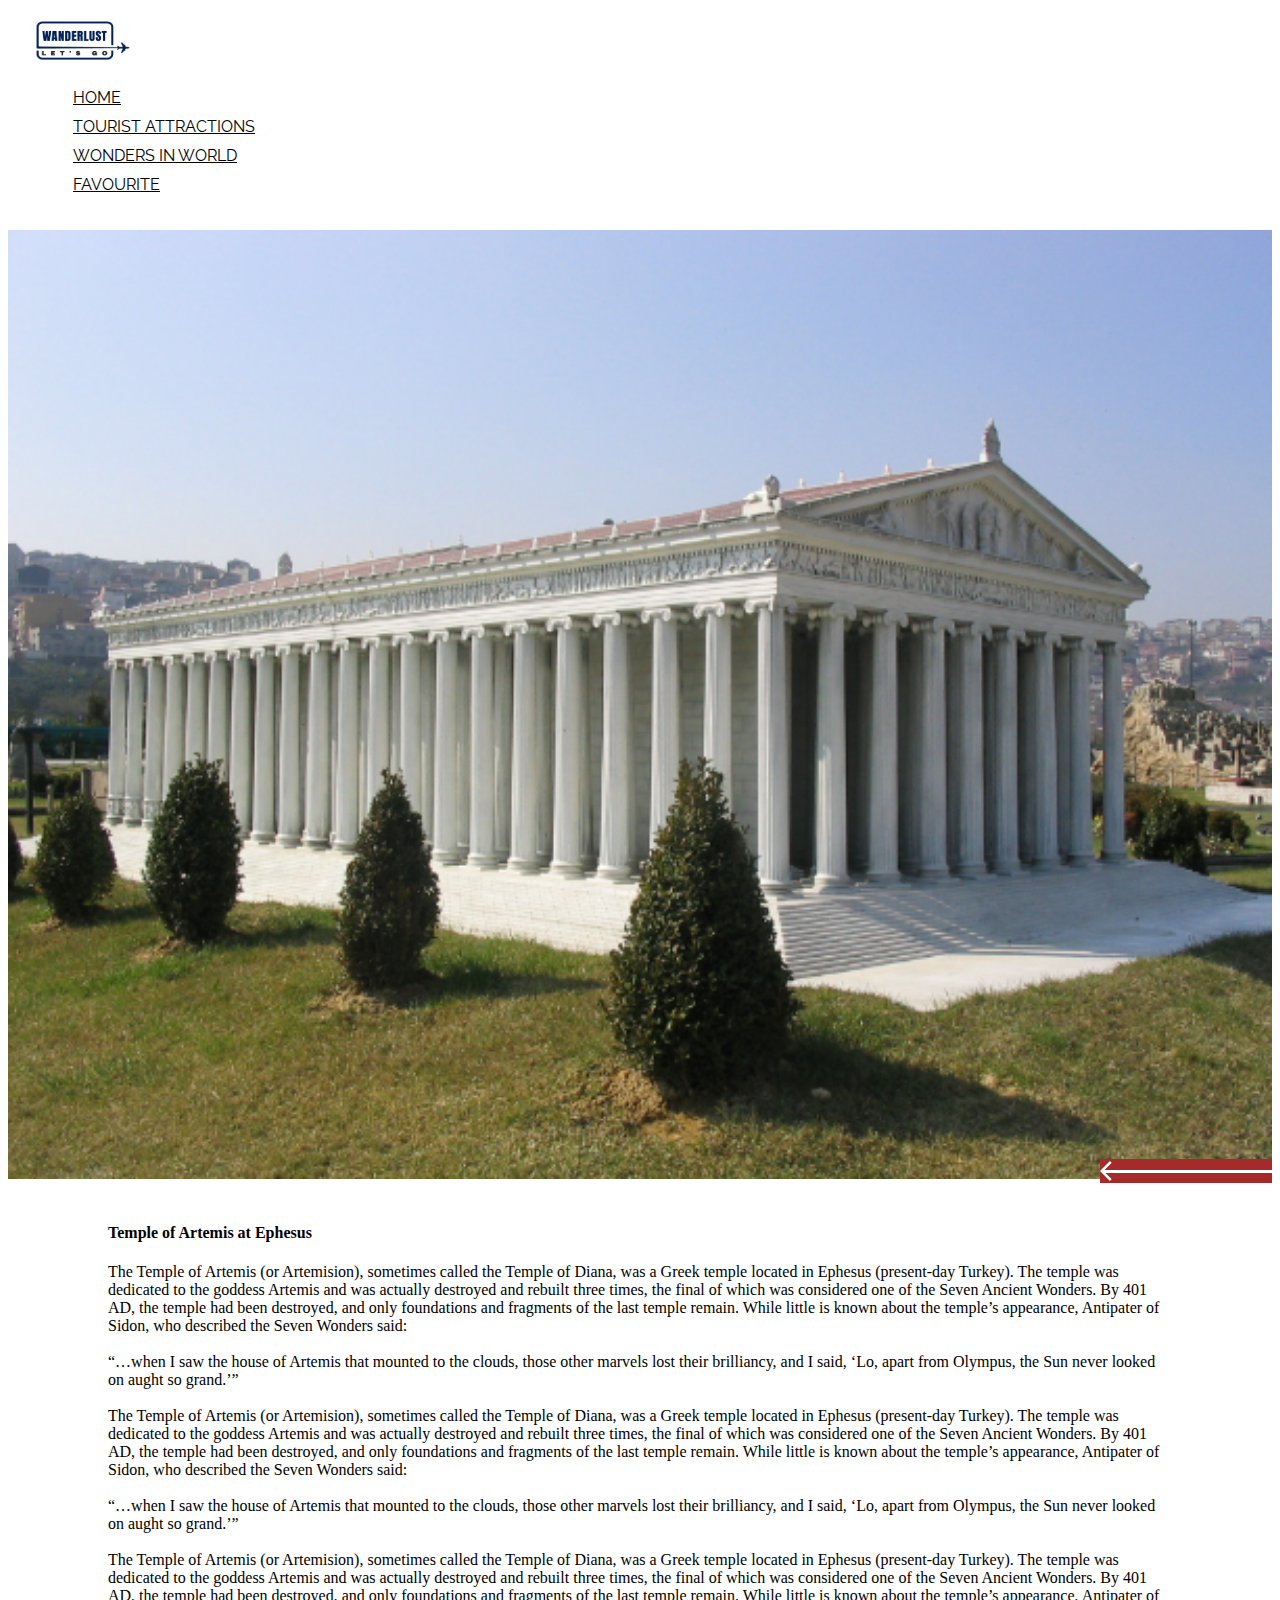
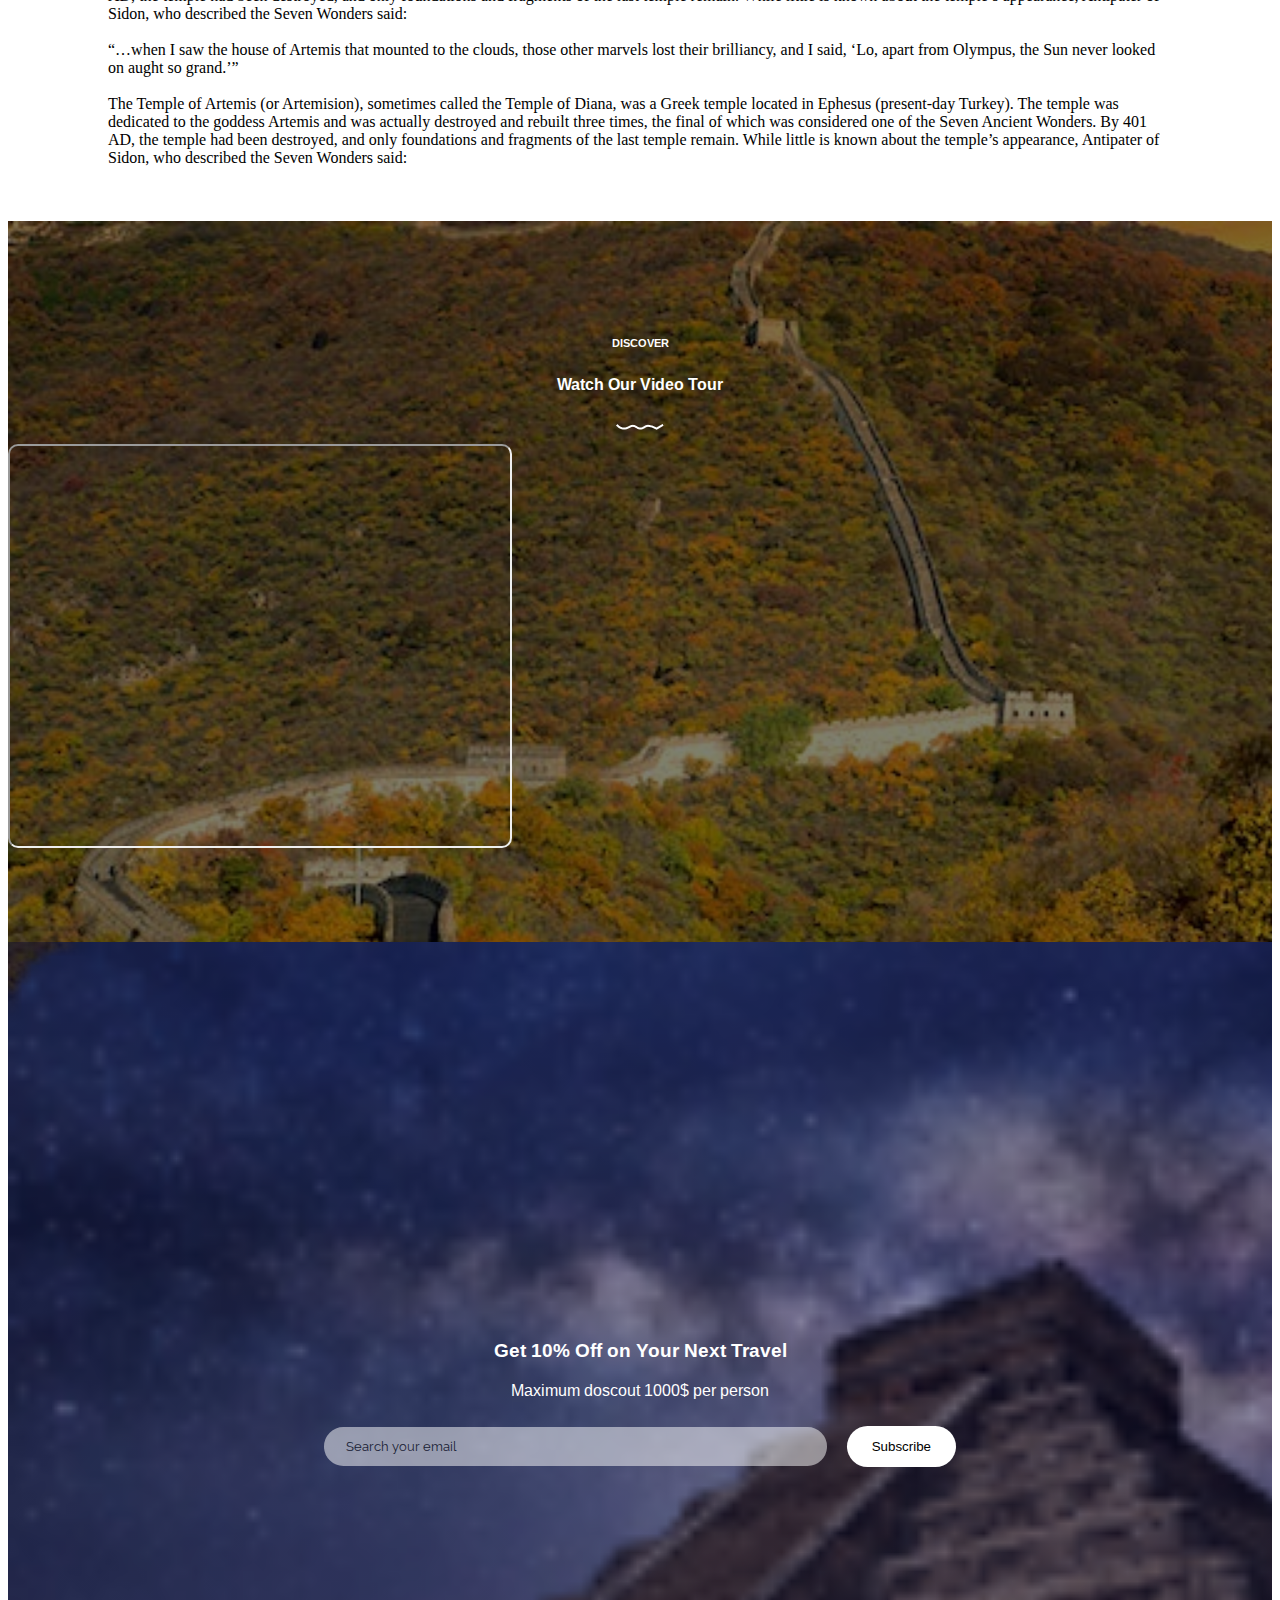
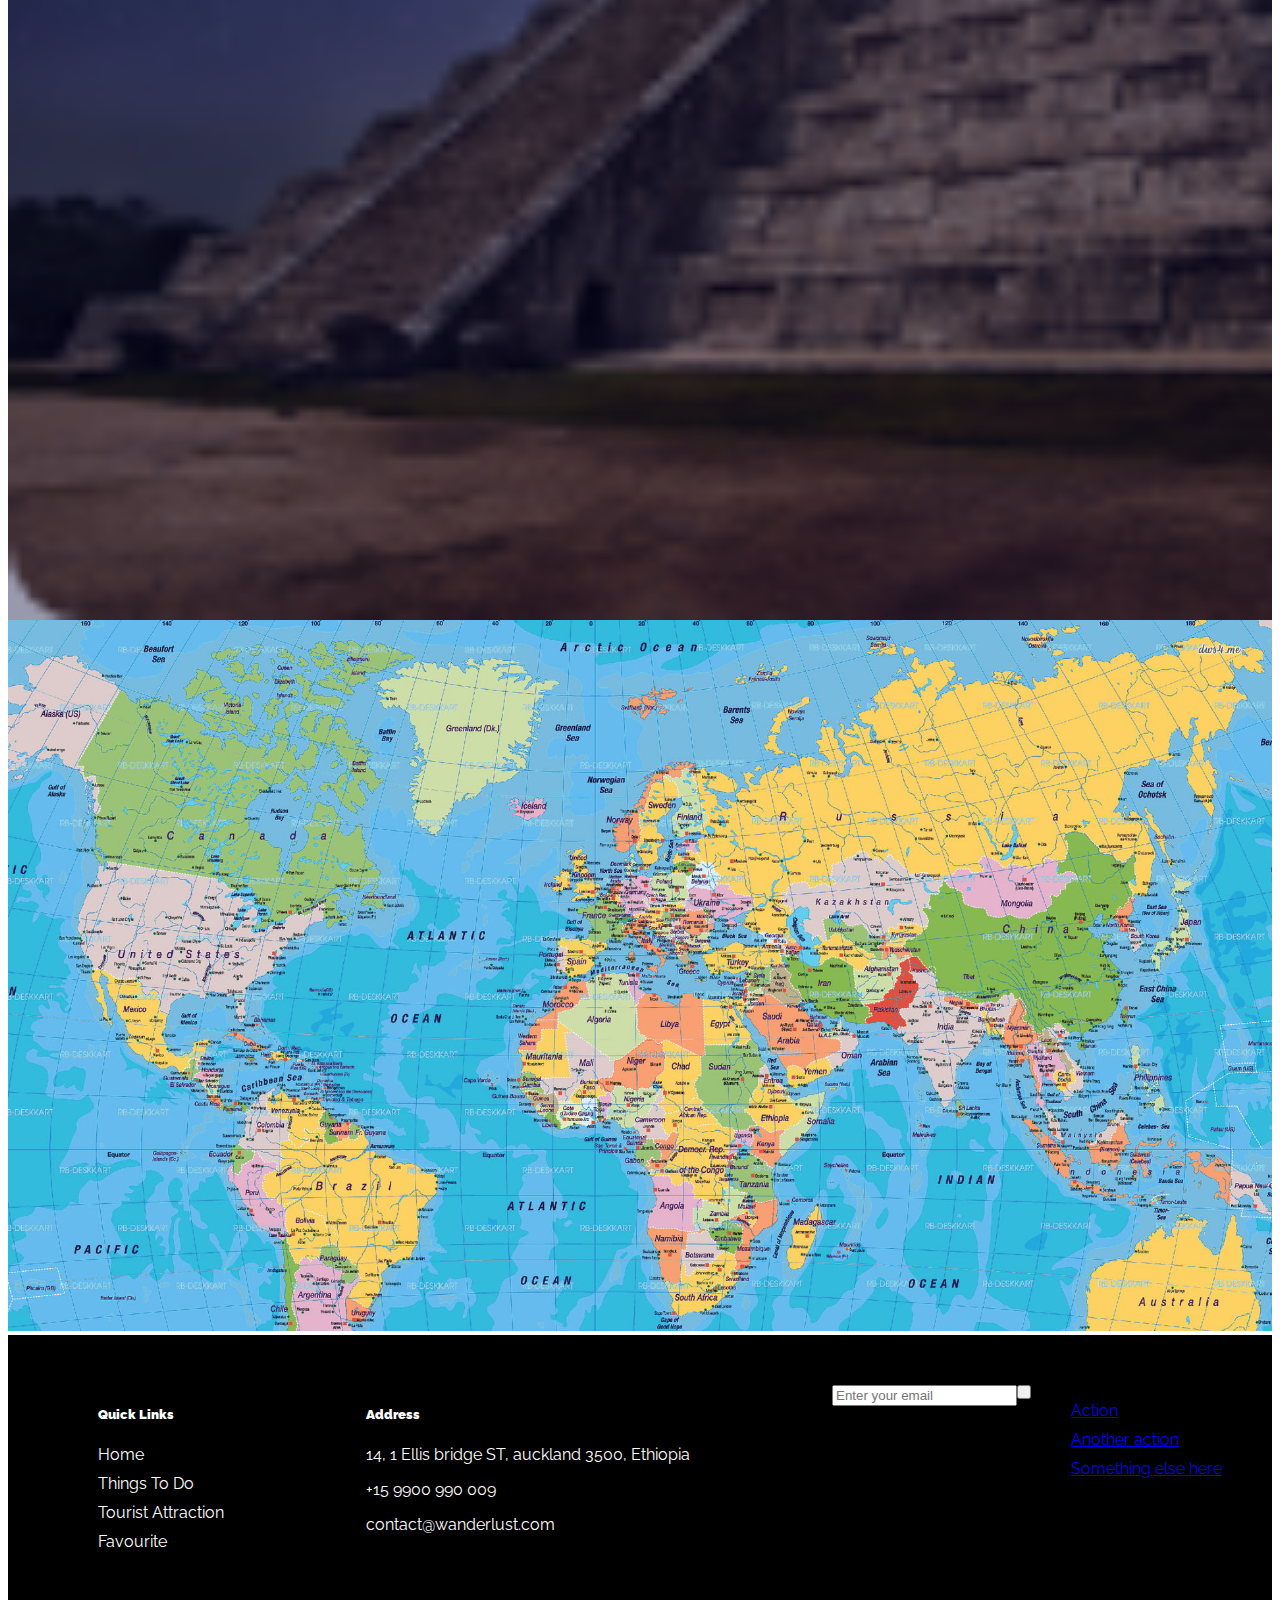
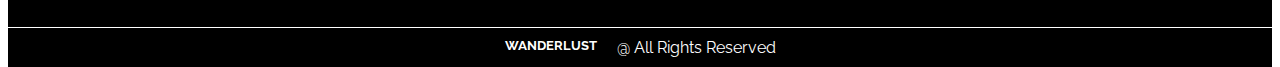
==== index2.html @ db5b8e98 "Updated" ====
<!doctype html>
<html lang="en">
  <head>
    <meta charset="utf-8">
    <meta name="viewport" content="width=device-width, initial-scale=1">
    <title>WanderLust</title>
    <link rel="stylesheet" href="index.css">
    <link rel="icon" type="image/png" href="assets/icons8-railcar-24.png"> 
    <link href="https://cdn.jsdelivr.net/npm/bootstrap@5.2.3/dist/css/bootstrap.min.css" rel="stylesheet" integrity="sha384-rbsA2VBKQhggwzxH7pPCaAqO46MgnOM80zW1RWuH61DGLwZJEdK2Kadq2F9CUG65" crossorigin="anonymous">
    <link rel="preconnect" href="https://fonts.googleapis.com"><link rel="preconnect" href="https://fonts.gstatic.com" crossorigin><link href="https://fonts.googleapis.com/css2?family=Arimo&family=Space+Mono&display=swap" rel="stylesheet">
    <link rel="preconnect" href="https://fonts.googleapis.com"><link rel="preconnect" href="https://fonts.gstatic.com" crossorigin><link href="https://fonts.googleapis.com/css2?family=Poppins:wght@400;500;600&family=Raleway:wght@300&display=swap" rel="stylesheet">
    <style> @import url('https://fonts.googleapis.com/css2?family=Open+Sans:wght@300&family=Poppins:wght@400;500;600&family=Raleway:wght@300&display=swap'); </style>
  </head>
  <body>
    <header>
      <div class="header-in">
        <div class="navbar-in">
            <nav class="navbar bg-light">
                <div>
                  <a class="navbar-brand" href="#">
                    <img src="/assets/logo.png" alt="Bootstrap" width="100" height="100">
                  </a>
                </div>
              
                <ul class="nav justify-content-end">
                <li class="nav-item">
                  <a class="nav-link " href="#home">HOME</a>
                </li>
                <li class="nav-item">
                  <a class="nav-link" href="#world">TOURIST ATTRACTIONS</a>
                </li>
                <li class="nav-item">
                  <a class="nav-link" href="#wonders-map">WONDERS IN WORLD</a>
                </li>
                <li class="nav-item">
                  <a class="nav-link" href="#">FAVOURITE</a>
                </li>
              </ul>
            </nav>
        </div>
    </div>

        <div class="details-page">
            <img src="/assets/Temple Artemis.png" alt="Temple Artemis" class="details-page-image">
            <img class="arw" src="/assets/Left arrow.png" alt="Left arrow">
        </div>

        <div class="detail-info">
          <h4 class="detail-info-title">
            Temple of Artemis at Ephesus
          </h4>
          <p class="detail-info-para">The Temple of Artemis (or Artemision), sometimes called the Temple of Diana, was a Greek temple located in Ephesus (present-day Turkey).
            The temple was dedicated to the goddess Artemis and was actually destroyed and rebuilt three times, the final of which was considered one
            of the Seven Ancient Wonders. By 401 AD, the temple had been destroyed, and only foundations and fragments of the last temple remain.
            While little is known about the temple’s appearance, Antipater of Sidon, who described the Seven Wonders said: <br><br>
            
            “…when I saw the house of Artemis that mounted to the clouds, those other marvels lost their brilliancy, and I said, ‘Lo, apart from Olympus,
            the Sun never looked on aught so grand.’” <br><br>
            
            The Temple of Artemis (or Artemision), sometimes called the Temple of Diana, was a Greek temple located in Ephesus (present-day Turkey).
            The temple was dedicated to the goddess Artemis and was actually destroyed and rebuilt three times, the final of which was considered one
            of the Seven Ancient Wonders. By 401 AD, the temple had been destroyed, and only foundations and fragments of the last temple remain.
            While little is known about the temple’s appearance, Antipater of Sidon, who described the Seven Wonders said: <br><br>
            
            “…when I saw the house of Artemis that mounted to the clouds, those other marvels lost their brilliancy, and I said, ‘Lo, apart from Olympus,
            the Sun never looked on aught so grand.’” <br><br>
            
            The Temple of Artemis (or Artemision), sometimes called the Temple of Diana, was a Greek temple located in Ephesus (present-day Turkey).
            The temple was dedicated to the goddess Artemis and was actually destroyed and rebuilt three times, the final of which was considered one
            of the Seven Ancient Wonders. By 401 AD, the temple had been destroyed, and only foundations and fragments of the last temple remain.
            While little is known about the temple’s appearance, Antipater of Sidon, who described the Seven Wonders said: <br><br>
            
            “…when I saw the house of Artemis that mounted to the clouds, those other marvels lost their brilliancy, and I said, ‘Lo, apart from Olympus,
            the Sun never looked on aught so grand.’” <br><br>
            
            The Temple of Artemis (or Artemision), sometimes called the Temple of Diana, was a Greek temple located in Ephesus (present-day Turkey).
            The temple was dedicated to the goddess Artemis and was actually destroyed and rebuilt three times, the final of which was considered one
            of the Seven Ancient Wonders. By 401 AD, the temple had been destroyed, and only foundations and fragments of the last temple remain.
            While little is known about the temple’s appearance, Antipater of Sidon, who described the Seven Wonders said:</p> <br>
        </div>
    </section>

    <footer>
      <div class="discover">

        <div class="header-out2">
          <div class="ftr-content">
            <h6 class="hdng2">DISCOVER</h6>
            <h4 class="hdng2">Watch Our Video Tour</h4>
            <div class="symbol"><img src="/assets/Shape 2.png" alt="end symbol"></div>
                
              <div class="main">

                <div class="input-group">
                  <iframe class="yt" src="https://www.youtube.com/embed/3SsK-cxlj_w"  height="400" width="500"></iframe>
                <div>
              </div>                  
          </div>
        </div>

      </div>

      <div class="ftr-content">
        <div class="search-bar search-bar2 header-out">
          <h3 class="hdng2">Get 10% Off on Your Next Travel</h3>
          <p class="hdng2">Maximum doscout 1000$ per person</p>
          <div class="search-input2">
            <input class="offer-search" type="text" placeholder="Search your email">
            <button class="subs">Subscribe</button>
          </div>
        </div>
      </div>

      <div class="map" id="wonders-map">
        <img class="map" src="/assets/world-map.png" alt="Map">
      </div>

      <div class="main-foot">
        <div class="links">
          <ul>
            <h5><b>Quick Links</b></h5>
            <li>Home</li>
            <li>Things To Do</li>
            <li>Tourist Attraction</li>
            <li>Favourite</li>
          </ul>
        </div>

        <div class="address">
          <h5><b>Address</b></h5>
          <p>14, 1 Ellis bridge ST, 
          auckland 3500, Ethiopia</p>
          <p>+15 9900 990 009</p>
          <p>contact@wanderlust.com</p>
        </div>

        <div class="dropdown">
          <input type="text" placeholder="Enter your email">
          <button class="btn btn-secondary dropdown-toggle" type="button" data-bs-toggle="dropdown" aria-expanded="false"></button>
          <ul class="dropdown-menu">
            <li><a class="dropdown-item" href="#">Action</a></li>
            <li><a class="dropdown-item" href="#">Another action</a></li>
            <li><a class="dropdown-item" href="#">Something else here</a></li>
          </ul>
        </div>
      </div>

      <div class="end-foot">
        <h5 class="foot">WANDERLUST</h5>
        <p class="foot">@ All Rights Reserved</p>
      </div>
    </footer>

    <script src="https://cdn.jsdelivr.net/npm/bootstrap@5.2.3/dist/js/bootstrap.bundle.min.js" integrity="sha384-kenU1KFdBIe4zVF0s0G1M5b4hcpxyD9F7jL+jjXkk+Q2h455rYXK/7HAuoJl+0I4" crossorigin="anonymous"></script>
  </body>
</html>
---- index.css ----
/* =============================== Navbar ================================ */

.header-in .navbar-in nav{
    background-color: white !important;
    padding: 10px 25px;
}

.navbar-brand img{
    height: 50px;
}

.search{
    width: 50%;
    margin: 0 auto;
    padding-top: 25vh;
}

a.nav-link {
    color: black;
    font-family: 'Raleway';
}

/* ================================= Home Page Search =================================== */

.header-out{
    background-image: linear-gradient(0deg, rgba(0, 0, 50, 0.4), rgba(0, 0, 50, 0.4)), url("/assets/Taj-Mahal.png");
    background-repeat: no-repeat;
    background-size: cover;
    height: 100vh;
    opacity: 100%;
}

.hdng1{
    padding-bottom: 30px;
}

.home-search{
    border: none;
    border-radius: 5px;
    padding: 10px;
}

.home-search:focus{
    outline: none;
}

.hdng1{
    text-align: center;
    color: white;
    font-family: 'Arimo', sans-serif;
    padding-top: 43vh;
}

.search-input{
    display: flex;
    align-items: center;
    justify-content: space-between;
    padding: 10px 30px;
    border: none;
    border-radius:100px ;
    background-color: white;
    width: 50%;
    margin: 0 auto;
}

.search-input input{
    border: 0;
    width: 100%;
}

.search-input input::placeholder{
    font-family: 'Raleway';
}

/* ============================== Fillers between sections ============================= */

h5#scroll-bar-title{
    text-align: center;
    font-family: 'Raleway';
    padding-top: 15px;
}

.symbol{
    text-align: center;
    padding-bottom: 10px;
}

/* =================================== Categories =================================== */

.categories{
    display: flex;
    flex-wrap: wrap;
    justify-content: center;
}

.categories-card{
    width: 230px;
    margin: 20px;
    transition: transform 0.5s;
    border-radius: 5px;
    overflow: hidden;
}

.categories-card:hover{
    transform: scale(1.2);
}

.card-title1{
    font-size: small;
    font-family: 'Raleway';
}

.categories img.card-img-top{
    height: 150px;
}

/* ============================= Section Cards ================================== */

.card{
    width: 45%;
    margin: 15px;
    border-radius: none;
}

.tourists-attraction{
    display: flex;
    flex-wrap: wrap;
    justify-content: center;
}

/* ======================= footer discover div ======================== */

.header-out2{
    background-image: linear-gradient(0deg, rgba(0, 0, 0, 0.5), rgba(0, 0, 0, 0.5)), url("/assets/bigstock-China-The-Great-Wall.png");
    background-repeat: no-repeat;
    background-size: cover;
    height: 100vh;
    opacity: 100%;
}

.input-group{
    justify-content: center;
}

.ftr-content{
    
    width: 100%;
    margin: 0 auto;
    padding-top: 10vh;
}

iframe.yt{
    border-radius: 10px !important;
}


/* =========================== footer offer div =========================== */

.hdng2{
    text-align: center;
    color: white;
    font-family: 'Arimo', sans-serif;
}

.search-bar2.header-out{
    width: 100%;
    margin: 0 auto;
    padding-top: 42vh;
    background-image: linear-gradient(0deg, rgba(0, 0, 50, 0.4), rgba(0, 0, 50, 0.4)), url(/assets/chichen.png);
}

.offer-search{
    border: none;
    border-radius: 5px;
    padding: 10px;
}

.subs{
    border: none;
    padding: 10px;
    border-radius: 50px;
    color: black;
    background-color: white;
    padding: 13px 25px;
}

.search-input2{
    display: flex;
    align-items: center;
    justify-content: space-between;
    padding: 10px 30px;
    border-radius:100px ;
    width: 50%;
    margin: 0 auto;
}

.search-input2 input{
    width: 100%;
    border: 2px solid white;
    border-radius: 50px;
    margin-right: 20px;
    opacity: 0.5;
}

.search-input2 input::placeholder{
    font-family: 'Raleway';
    color: black;
    padding-left: 10px;
}


/* ============================= footer map div ======================== */

.map{
    width: 100%;
}

/* ============================= main footer div ============================ */

.main-foot{
    display: flex;
    justify-content: space-between;
    background-color: black;
}

.links{
    color: white;
}

.address{
    color: white;
}

.btn.btn-secondary.dropdown-toggle{
    padding: 5px;
}


.links{
    font-family: 'Open Sans', sans-serif;
    font-family: 'Poppins', sans-serif;
    font-family: 'Raleway', sans-serif;
    margin: 50px;
}

.address{
    font-family: 'Open Sans', sans-serif;
    font-family: 'Poppins', sans-serif;
    font-family: 'Raleway', sans-serif;
    margin: 50px;
}

.dropdown{
    font-family: 'Open Sans', sans-serif;
    font-family: 'Poppins', sans-serif;
    font-family: 'Raleway', sans-serif;
    margin: 50px;
    display: flex;
    align-items: flex-start;
    justify-content: space-between;
}

.end-foot{
    display: flex;
    border-top: 0.1px solid white;
    background-color: black;
    color: white;
    justify-content: center;
}

.foot{
    font-family: 'Raleway';
    margin: 10px;
}

ul{
  list-style: none;  
}

li{
    padding-bottom: 10px;
}


/* ============================================================================================== */
/* ======================================= page 2 =============================================== */

/* ==================================== page 2 Homepage ======================================= */

.details-page{
    position: relative;
}

.details-page-image{
    position: relative;
    width: 100%;
    z-index: 1;
}

/* ==================================== page 2 details div ======================================= */

.detail-info{
    padding: 20px 100px;
}

.arw{
    position: absolute;
    background-color: brown;
    z-index: 2;
    bottom: 0;
    right: 0;
}
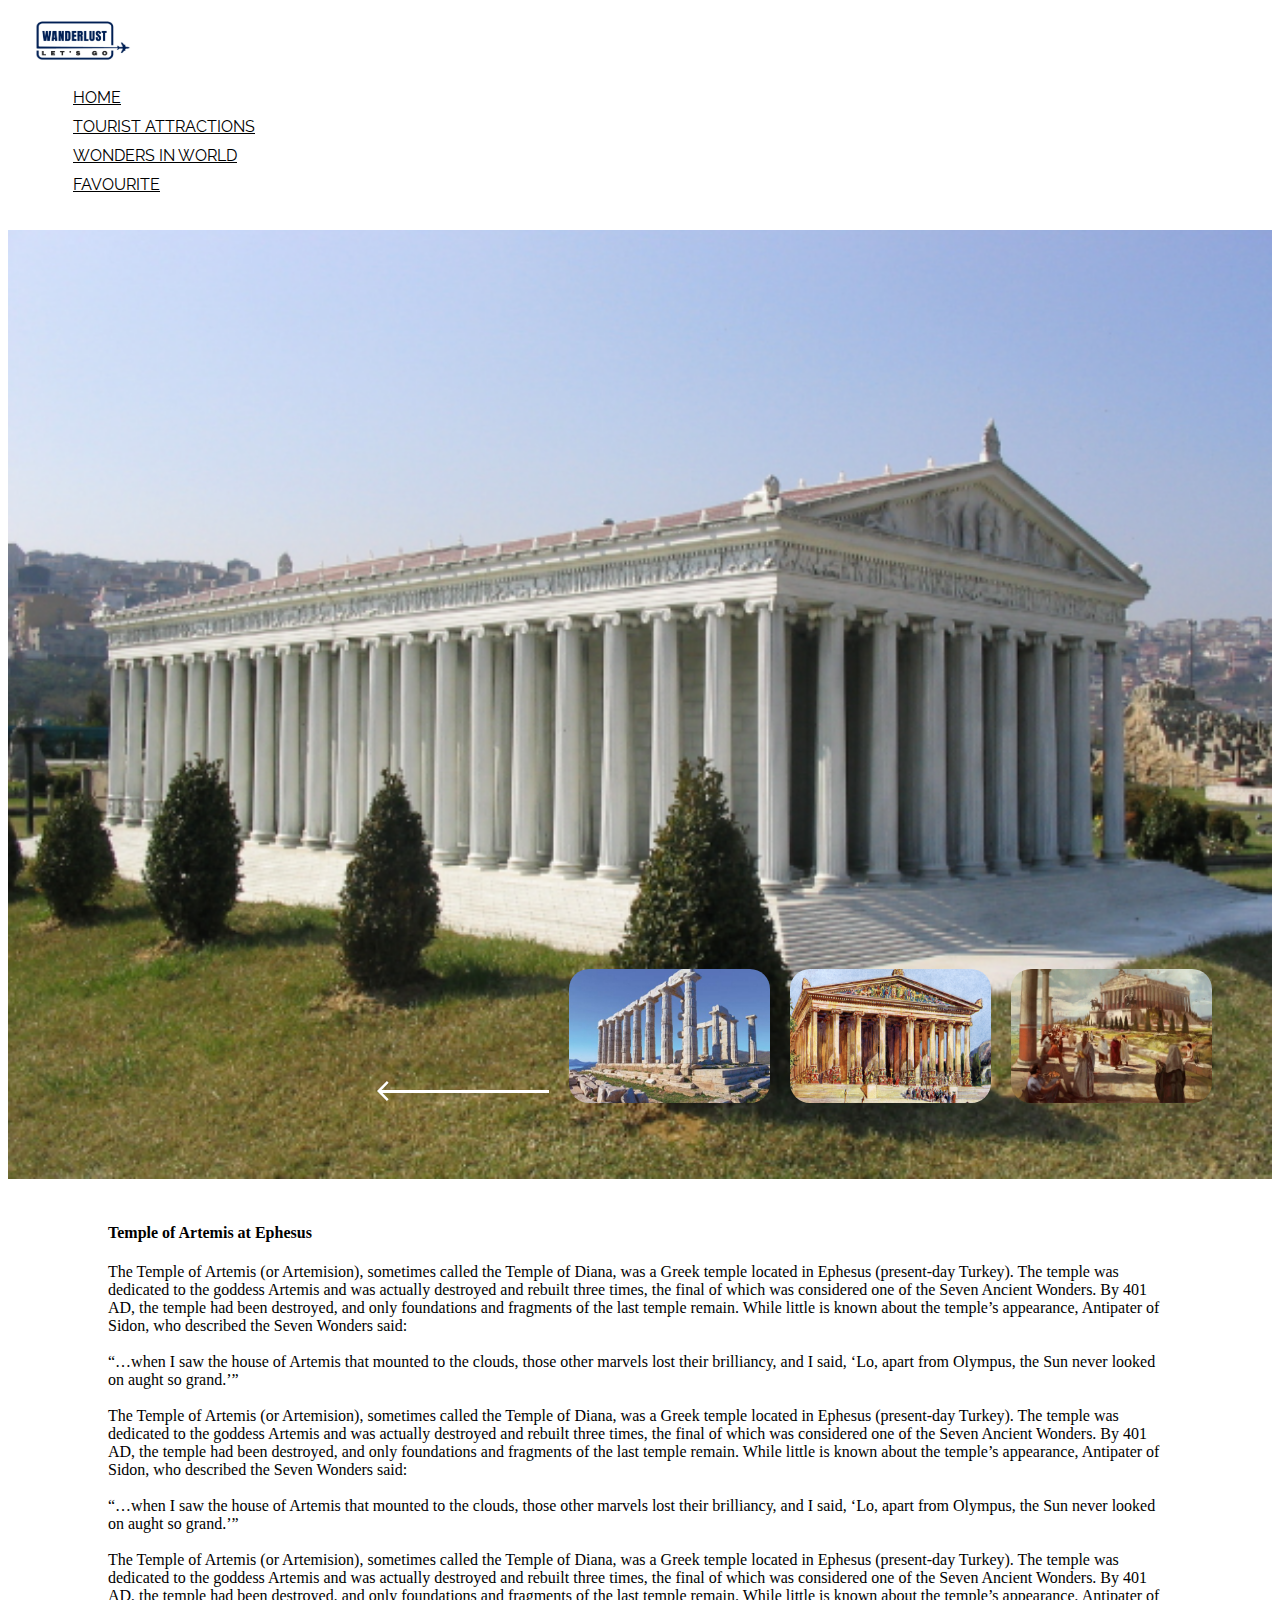
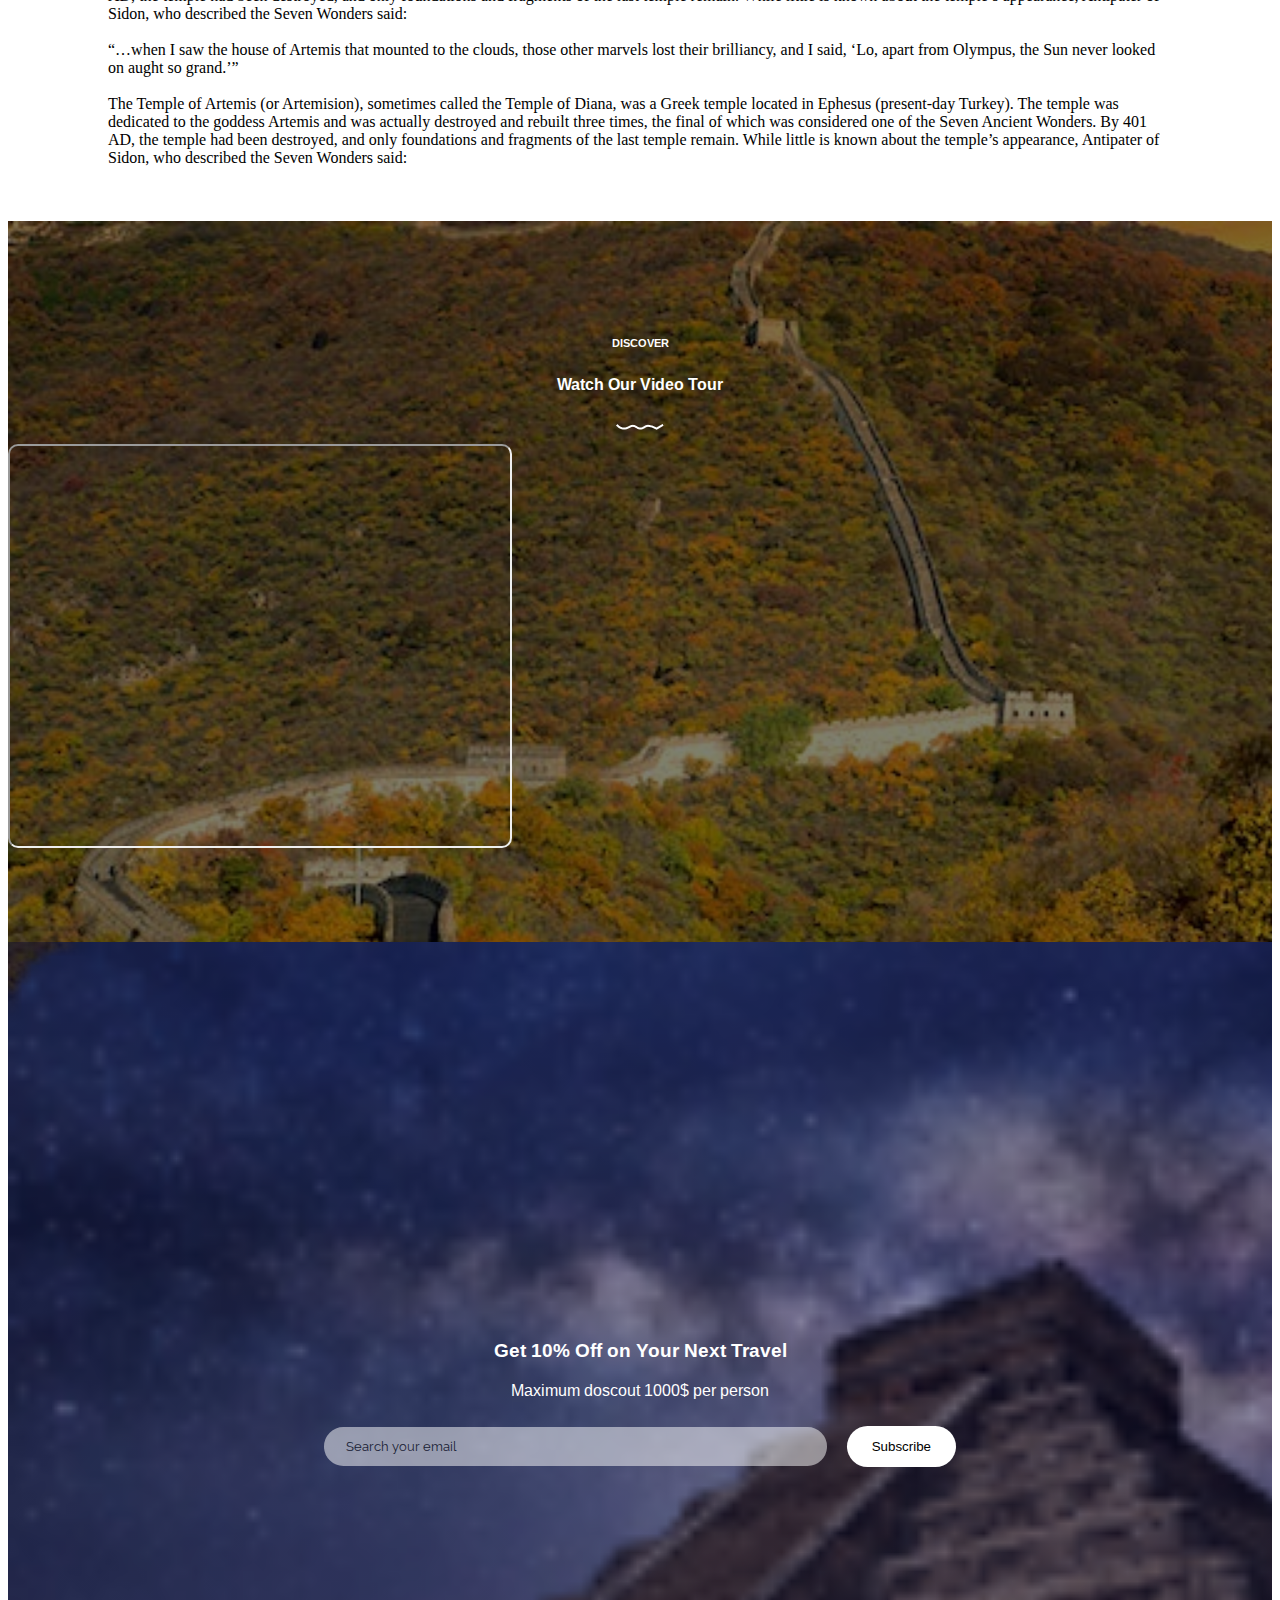
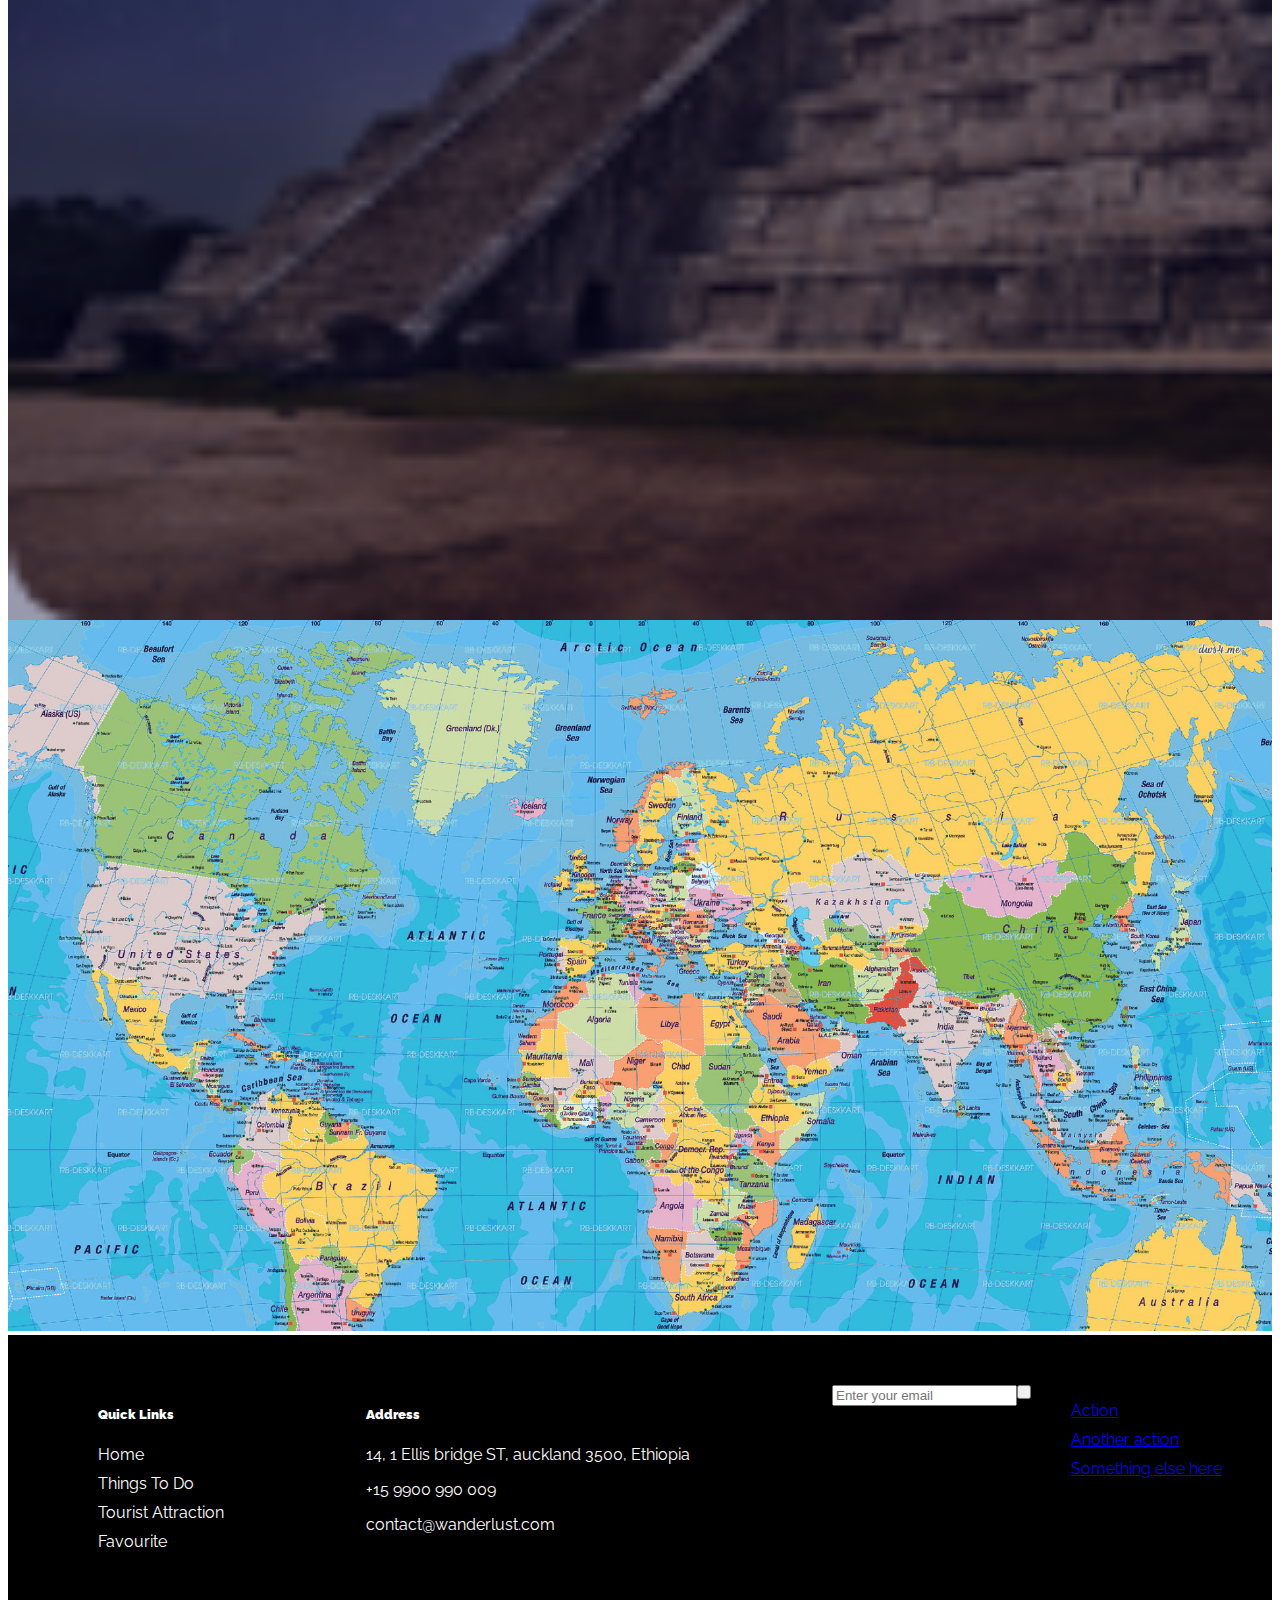
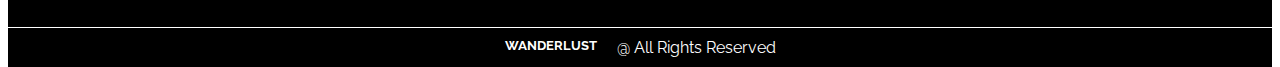
==== commit 2ad9c612: "updated" ====
--- a/index2.html
+++ b/index2.html
@@ -42,7 +42,12 @@
 
         <div class="details-page">
             <img src="/assets/Temple Artemis.png" alt="Temple Artemis" class="details-page-image">
-            <img class="arw" src="/assets/Left arrow.png" alt="Left arrow">
+            <div class="layover">
+              <img class="arw" src="/assets/Left arrow.png" alt="Left arrow">
+              <img src="/assets/Mask Group 58.png" alt="Mask Group 58">
+              <img src="/assets/Mask Group 59.png" alt="Mask Group 59">
+              <img src="/assets/Mask Group 60.png" alt="Mask Group 60">
+            </div>
         </div>
 
         <div class="detail-info">
--- a/index.css
+++ b/index.css
@@ -303,10 +303,17 @@
     padding: 20px 100px;
 }
 
-.arw{
+.layover{
     position: absolute;
-    background-color: brown;
+    /* background-color: brown; */
     z-index: 2;
     bottom: 0;
     right: 0;
+    padding: 0px 50px 70px 0px;
+    display: flex;
+    align-items: baseline;
+}
+
+.layover img {
+    margin: 10px;
 }